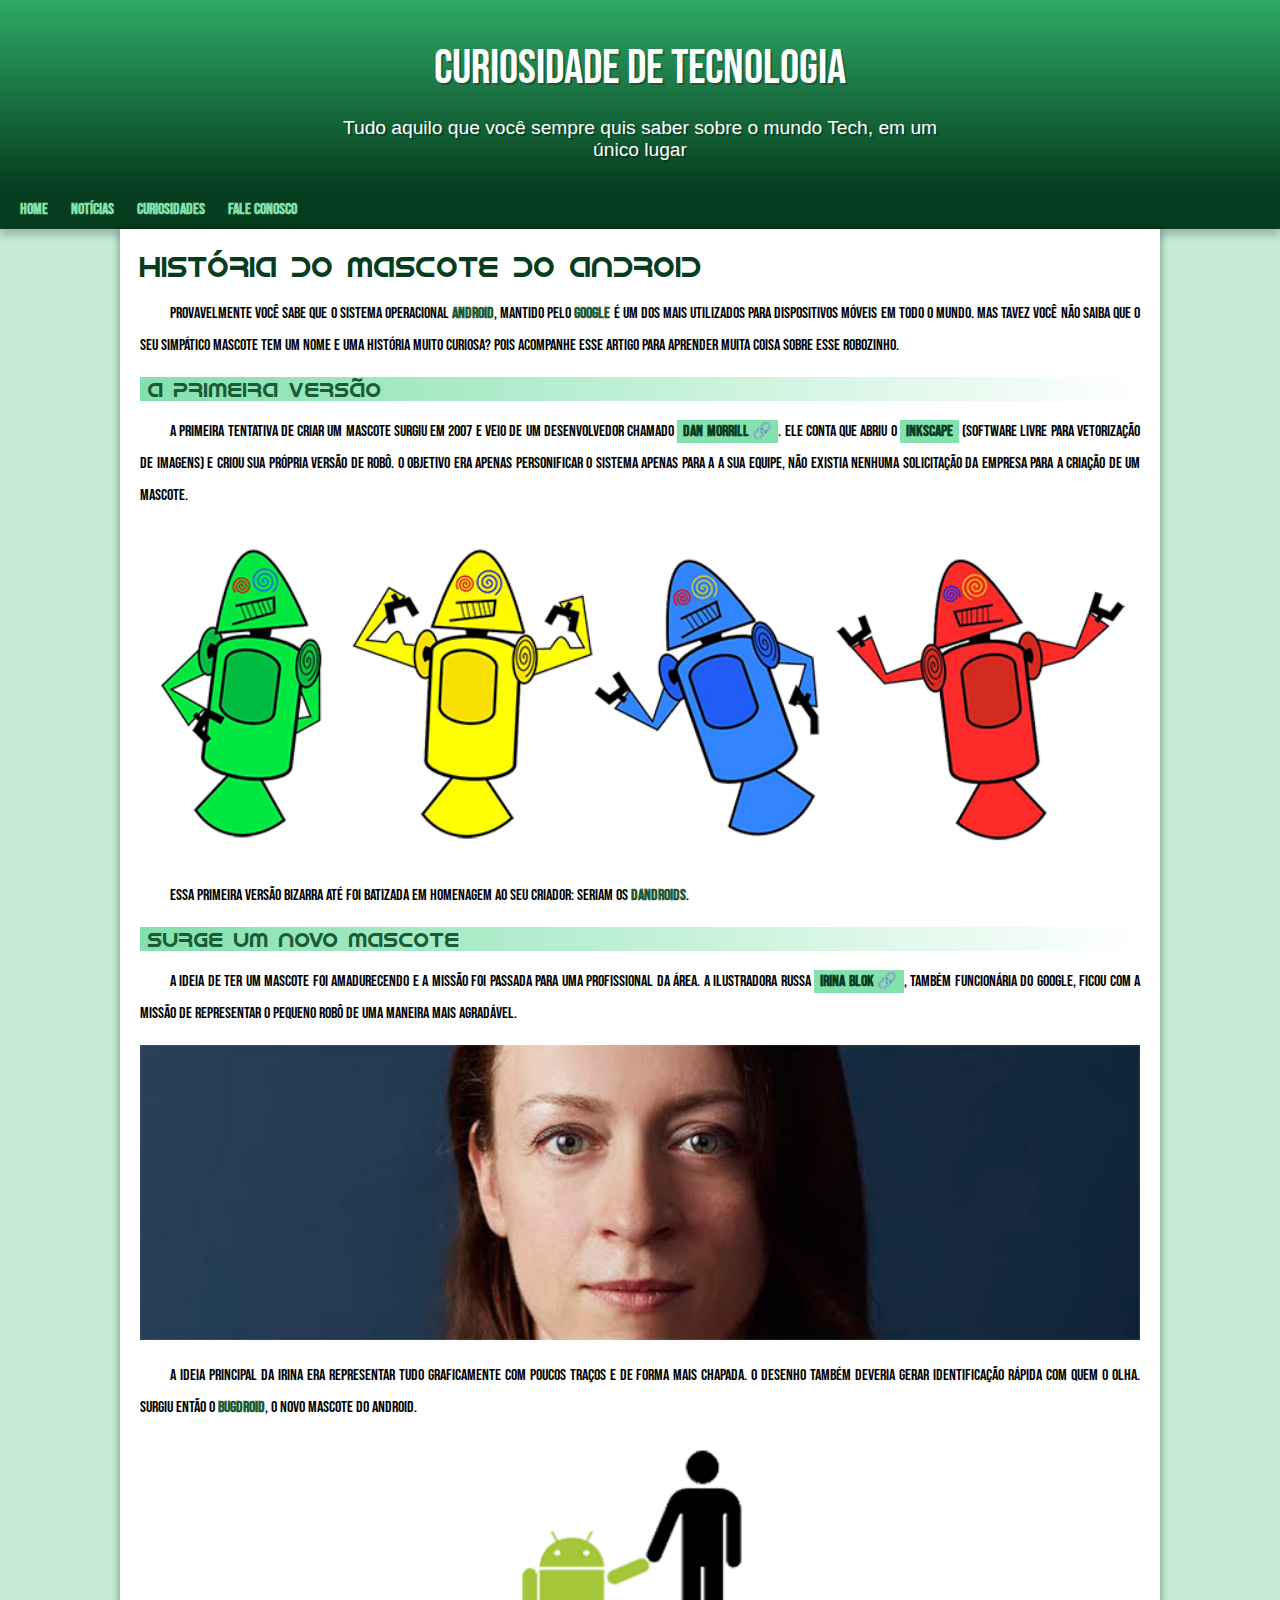
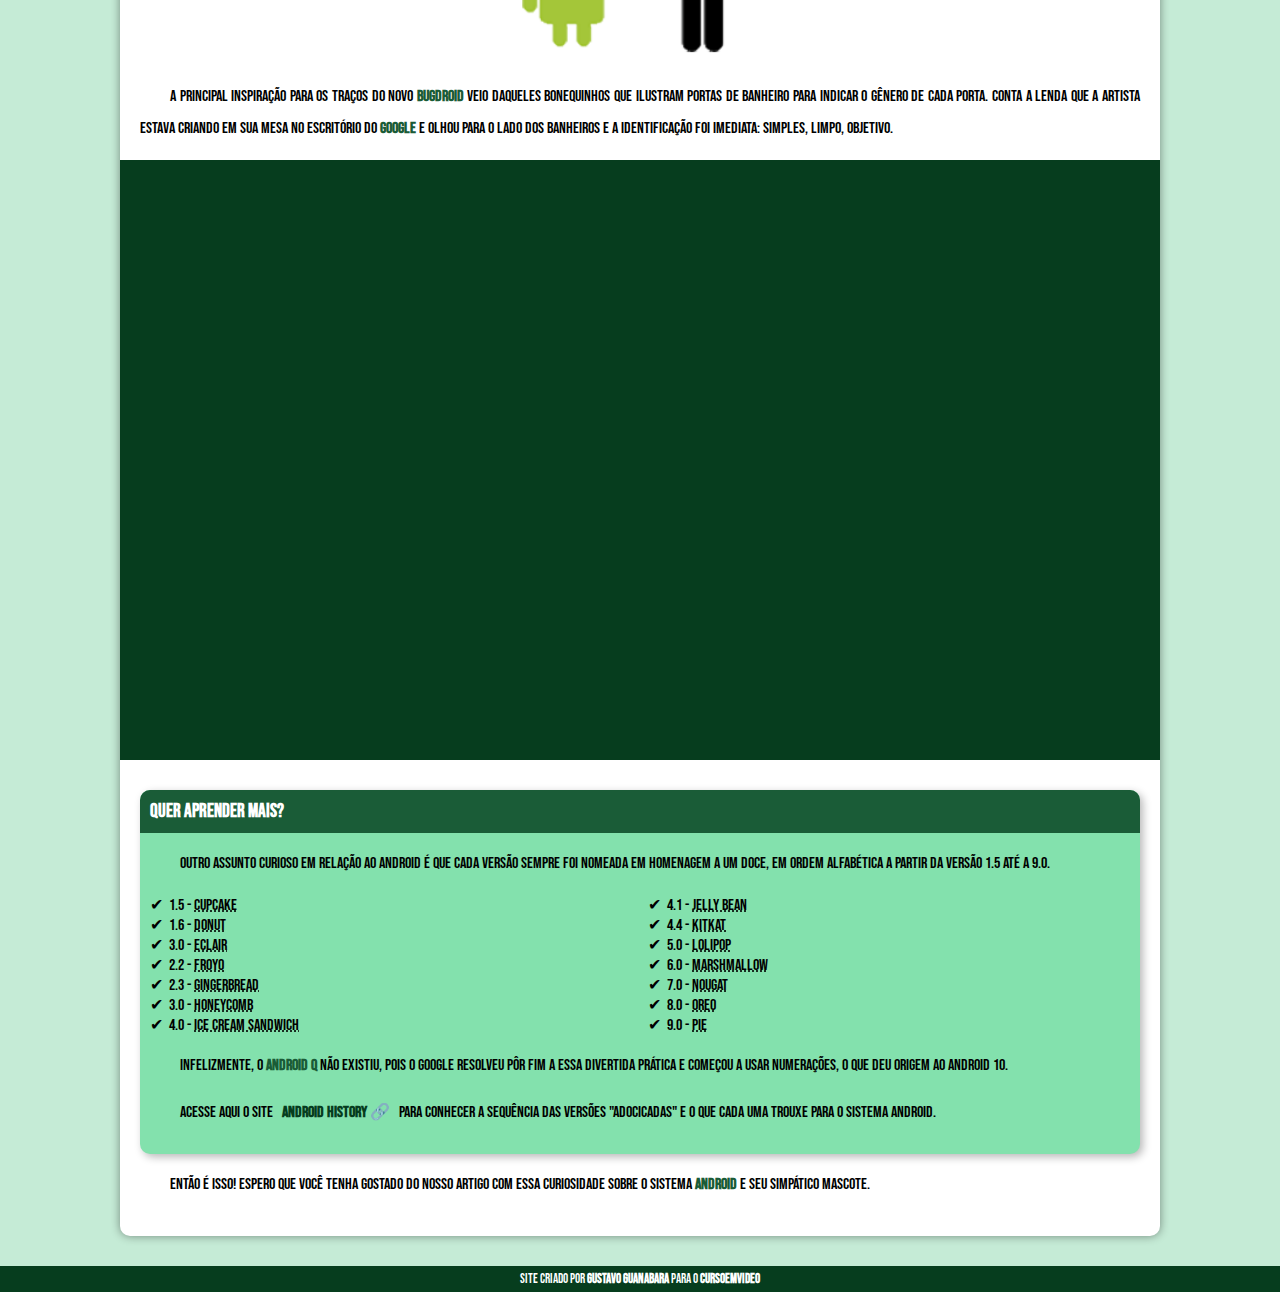
==== index.html @ b3fec308 "mudança no nome do index" ====
<!DOCTYPE html>
<html lang="pt-br">
<head>
    <meta charset="UTF-8">
    <meta name="viewport" content="width=device-width, initial-scale=1.0">
    <title>Como surgiu o mascote do Android</title>
    <link rel="shortcut icon" href="imagens/favicon.ico" type="image/x-icon">
    <link rel="stylesheet" href="estilo/style.css">
</head>
<body>
    <header>
        <h1>Curiosidade de Tecnologia</h1>
        <p>Tudo aquilo que você sempre quis saber sobre o mundo Tech, em um único lugar</p>
    </header>
    <nav>
        <a href="#">Home</a>
        <a href="#">Notícias</a>
        <a href="#">Curiosidades</a>
        <a href="#">Fale Conosco</a>
    </nav>
    <main>
        <article>
            <h1>História do Mascote do Android</h1>

            <p>Provavelmente você sabe que o sistema operacional <strong>Android</strong>, mantido pelo <strong>Google</strong> é um dos mais utilizados para dispositivos móveis em todo o mundo. Mas tavez você não saiba que o seu simpático mascote tem um nome e uma história muito curiosa? Pois acompanhe esse artigo para aprender muita coisa sobre esse robozinho.</p>

            <h2>A primeira versão</h2>

            <p>A primeira tentativa de criar um mascote surgiu em 2007 e veio de um desenvolvedor chamado <a href="https://androidcommunity.com/dan-morrill-shows-us-the-android-mascot-that-almost-was-20130103/" target="_blank" class="externo">Dan Morrill</a>. Ele conta que abriu o <a href="https://inkscape.org/pt-br/" target="_blank">Inkscape</a> (software livre para vetorização de imagens) e criou sua própria versão de robô. O objetivo era apenas personificar o sistema apenas para a a sua equipe, não existia nenhuma solicitação da empresa para a criação de um mascote.</p>

            <picture>
                <source media="(max-width: 670px)" srcset="imagens/dan-droids-pq.png">
                <img src="imagens/dan-droids.png" alt="Primeiro mascote do Android">
            </picture>

            <p>Essa primeira versão bizarra até foi batizada em homenagem ao seu criador: seriam os <strong>Dandroids</strong>.</p>

            <h2>Surge um novo mascote</h2>

            <p>A ideia de ter um mascote foi amadurecendo e a missão foi passada para uma profissional da área. A ilustradora Russa <a href="https://www.irinablok.com" target="_blank" class="externo">Irina Blok</a>, também funcionária do Google, ficou com a missão de representar o pequeno robô de uma maneira mais agradável.</p>

            <picture>
                <source media="(max-width: 670px)" srcset="imagens/irina-blok-pq.jpg">
                <img src="imagens/irina-blok.jpg" alt="Irina Blok, criadora do Bugdroid">
            </picture>

            <p>A ideia principal da Irina era representar tudo graficamente com poucos traços e de forma mais chapada. O desenho também deveria gerar identificação rápida com quem o olha. Surgiu então o <strong>Bugdroid</strong>, o novo mascote do Android.</p>

            <img src="imagens/bugdroid.png" class="pequena" alt="Bugdroid">

            <p>A principal inspiração para os traços do novo <strong>Bugdroid</strong> veio daqueles bonequinhos que ilustram portas de banheiro para indicar o gênero de cada porta. Conta a lenda que a artista estava criando em sua mesa no escritório do <strong>Google</strong> e olhou para o lado dos banheiros e a identificação foi imediata: simples, limpo, objetivo.</p>

            <div class="video">
                <iframe width="560" height="315" src="https://www.youtube.com/embed/l2UDgpLz20M?si=WGHAYegXKEA6zTo1" title="YouTube video player" frameborder="0" allow="accelerometer; autoplay; clipboard-write; encrypted-media; gyroscope; picture-in-picture; web-share" allowfullscreen></iframe></div>
            
            <aside>
                <h3>Quer aprender mais?</h3>

                <p>Outro assunto curioso em relação ao Android é que cada versão sempre foi nomeada em homenagem a um doce, em ordem alfabética a partir da versão 1.5 até a 9.0.</p>

                <ul>
                    <li>1.5 - <abbr title="Bolo de Copo">Cupcake</abbr></li>
                    <li>1.6 - <abbr title="Rosquina">Donut</abbr></li>
                    <li>3.0 - <abbr title="Bomba">Eclair</abbr></li>
                    <li>2.2 - <abbr title="Iogurte Congelado">Froyo</abbr></li>
                    <li>2.3 - <abbr title="Biscoito de Gengibre">Gingerbread</abbr></li>
                    <li>3.0 - <abbr title="Favo de Mel">Honeycomb</abbr></li>
                    <li>4.0 - <abbr title="Sanduíche de Sorvete">Ice Cream Sandwich</abbr></li>
                    <li>4.1 - <abbr title="Jujuba">Jelly Bean</abbr></li>
                    <li>4.4 - <abbr title="Kitkat">KitKat</abbr></li>
                    <li>5.0 - <abbr title="Pirulito">Lolipop</abbr></li>
                    <li>6.0 - <abbr title="Marshmallow">Marshmallow</abbr></li>
                    <li>7.0 - <abbr title="Torrone">Nougat</abbr></li>
                    <li>8.0 - <abbr title="Oreo">Oreo</abbr></li>
                    <li>9.0 - <abbr title="Torta">Pie</abbr></li>
                </ul>

                <p>Infelizmente, o <strong>Android Q</strong> não existiu, pois o Google resolveu pôr fim a essa divertida prática e começou a usar numerações, o que deu origem ao Android 10.</p>
                
                <p>Acesse aqui o site <a href="https://www.android.com/intl/en_uk/history/#/donut" target="_blank" class="externo">Android History</a> para conhecer a sequência das versões "adocicadas" e o que cada uma trouxe para o sistema Android.</p>
            </aside>

            <p>Então é isso! Espero que você tenha gostado do nosso artigo com essa curiosidade sobre o sistema <strong>Android</strong> e seu simpático mascote.</p>
        </article>
    </main>
    <footer>
        <p>Site criado por <a href="https://gustavoguanabara.github.io" target="_blank">Gustavo Guanabara</a> para o <a href="https://www.youtube.com/cursoemvideo" target="_blank">CursoemVideo</a></p>
    </footer>
</body>
</html>
---- estilo/style.css ----
@charset "UTF-8";

@import url('https://fonts.googleapis.com/css2?family=Bebas+Neue&family=Fredericka+the+Great&display=swap');

@font-face {
    font-family: 'Android';
    src: url('../fontes/idroid.otf') format('opentype');
    font-weight: normal;
}

:root {
    --cor0: #c5ebd6;
    --cor1: #83e1ad;
    --cor2: #3ddc84;
    --cor3: #2fa866;
    --cor4: #1a5c37;
    --cor5: #063d1e;

    --fonte-padrao: Arial, Verdana, Helvetica, sans-serif;
    --fonte-destaque: 'Bebas Neue', sans-serif;
    --fonte-android: 'Android', cursive;
}

* {
    margin: 0px;
    padding: 0px;
}

body {
    background-color: var(--cor0);
    font-family: var(--fonte-destaque);
}

a.externo::after {
    content: '\00A0\1F517';
}

header {
    background-image: linear-gradient(to bottom, var(--cor3), var(--cor5));
    min-height: 150px;
    text-align: center;
    padding-top: 40px;
}

header > h1 {
    color: white;
    font-family: var(--fonte-destaque);
    font-size: 3em;
    font-weight: normal;
    margin-bottom: 20px;
    text-shadow: 2px 2px 0px rgba(0, 0, 0, 0.267);
}

header > p {
    font-family: var(--fonte-padrao);
    font-size: 1.2em;
    color: white;
    max-width: 600px;
    padding-right: 10px;
    padding-left: 10px;
    margin: auto;
    margin-bottom: 30px;
    text-shadow: 2px 2px 0px rgba(0, 0, 0, 0.315);
}

nav {
    background-color: var(--cor5);
    padding: 10px;
    box-shadow: 0px 7px 7px rgba(0, 0, 0, 0.192);
}

nav a {
    color: var(--cor1);
    padding: 10px;
    border-radius: 5px;
    text-decoration: none;
    font-weight: bold;
    transition-duration: .5s;
}

nav > a:hover {
    background-color: var(--cor3);
    color: var(--cor5);
}

main {

    min-width: 300px;
    max-width: 1000px;
    margin: auto;
    margin-bottom: 30px;
    padding: 20px;
    background-color: white;
    box-shadow: 0px 0px 10px rgba(0, 0, 0, 0.418);
    border-bottom-left-radius: 10px;
    border-bottom-right-radius: 10px;
}

main h1 {
    color: var(--cor5);
    font-family: var(--fonte-android);
    font-weight: normal;
    font-size: 1.8em;
}

main h2 {
    font-family: var(--fonte-android);
    color: var(--cor4);
    font-size: 1.3em;
    font-weight: normal;
    background-image: linear-gradient(to right, var(--cor1), transparent);
    text-indent: 8px;
}

main p {
    margin: 15px 0px;
    text-align: justify;
    text-indent: 30px;
    font-size: 1em;
    line-height: 2em;
}

main strong {
    color: var(--cor4);
    font-weight: bolder;
}

main a {
    text-decoration: none;
    font-weight: bold;
    color: var(--cor5);
    background-color: var(--cor1);
    padding: 2px 6px;
}

main a:hover {
    text-decoration: underline;
    color: var(--cor4);
}

main img {
    width: 100%;
}

main img.pequena {
    max-width: 350px;
    display: block;
    margin: auto;
}

div.video {
    background-color: var(--cor5);
    margin: 0px -20px 30px -20px;
    padding: 20px;
    padding-bottom: 58%;
    position: relative;
}

div.video > iframe {
    position: absolute;
    top: 5%;
    left: 5%;
    width: 90%;
    height: 90%;
}

aside {
    background-color: var(--cor1);
    padding: 10px;
    border-radius: 10px;
    box-shadow: 3px 3px 8px rgba(0, 0, 0, 0.281);
}

aside > h3 {
    background-color: var(--cor4);
    color: white;
    padding: 10px;
    margin: -10px -10px 0px -10px;
    border-radius: 10px 10px 0px 0px;
}

aside > ul {
    list-style-type: '\2714\00A0\00A0';
    list-style-position: inside;
    columns: 2;
}

footer {
    background-color: var(--cor5);
    color: white;
    text-align: center;
    font-size: 0.8em;
    padding: 5px
}

footer a {
    color: white;
    font-weight: bolder;
    text-decoration: none;
}

footer a:hover {
    text-decoration: underline;
    color: var(--cor1);
}
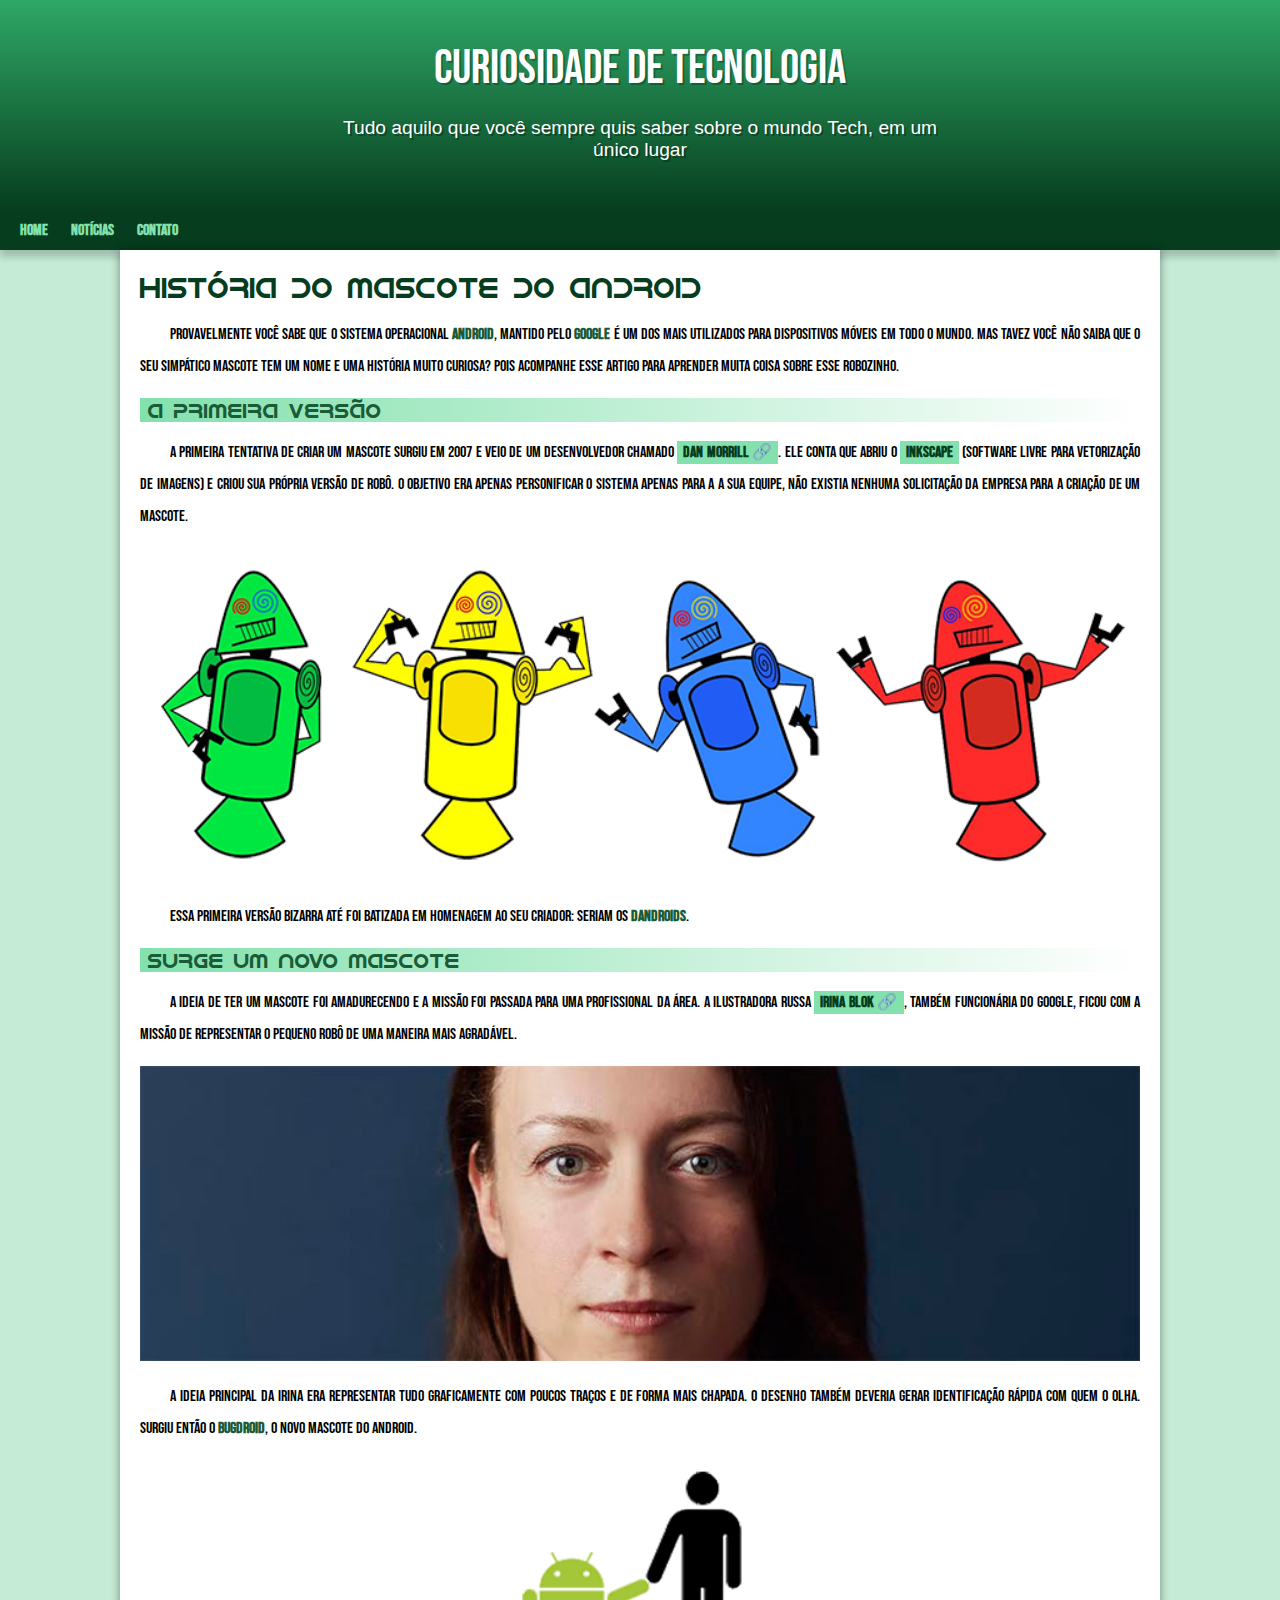
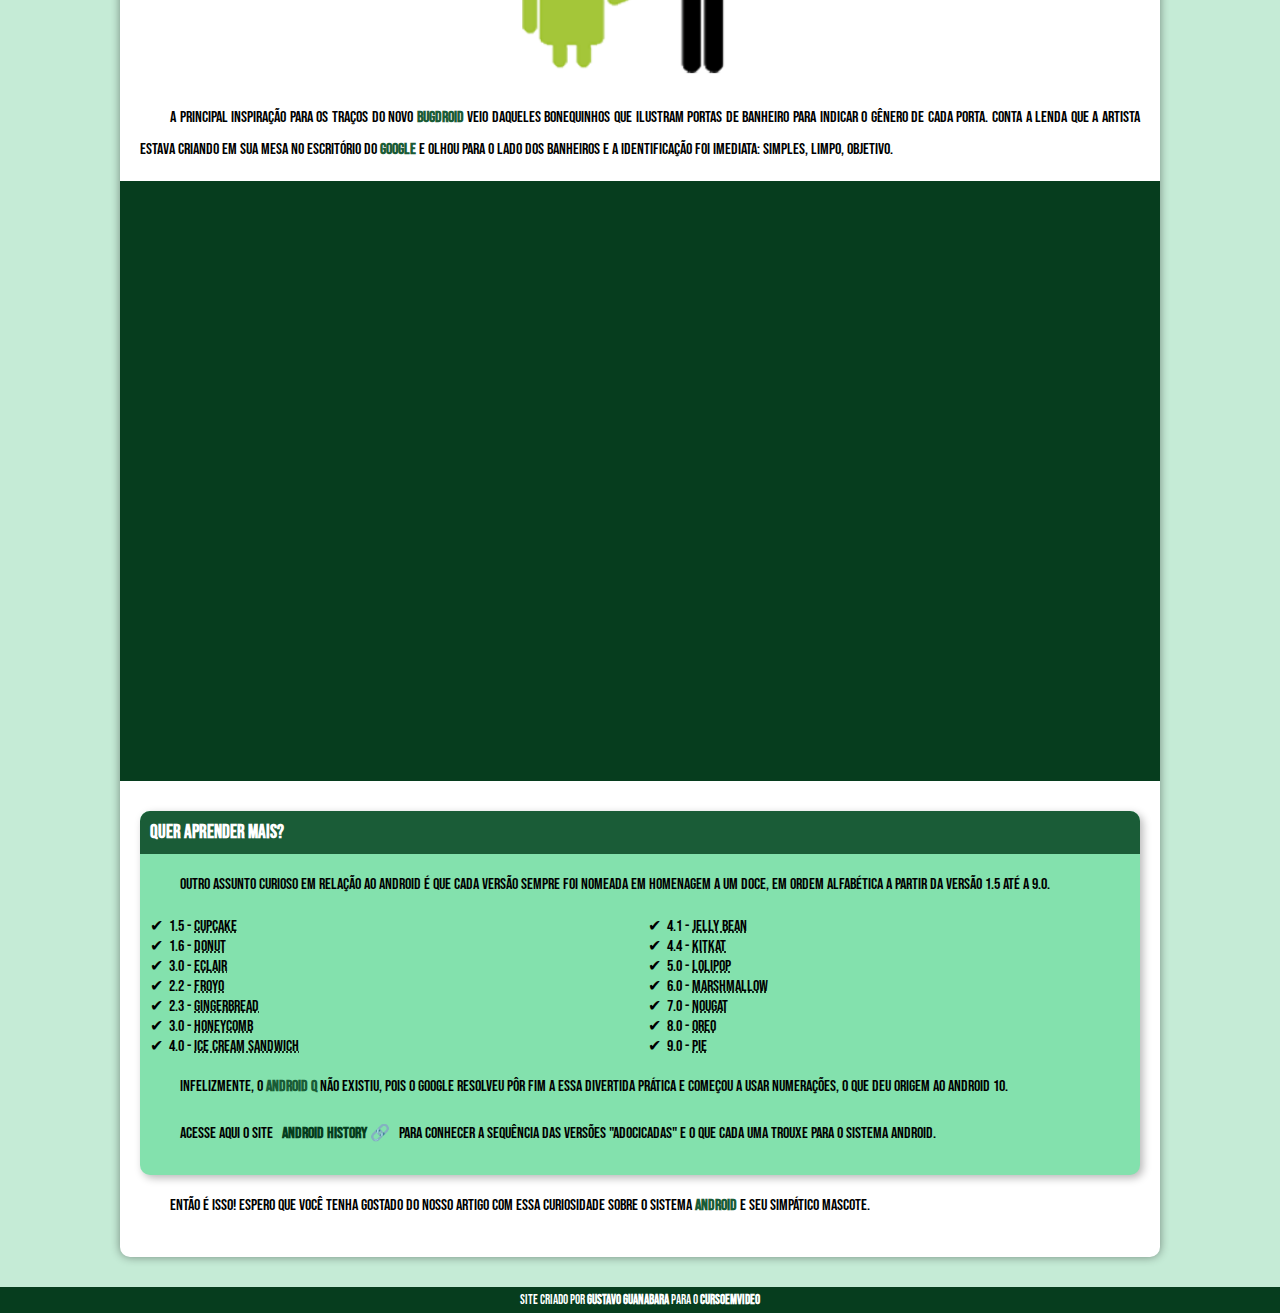
==== commit ecf0772e: "problema de padding corrigido" ====
--- a/index.html
+++ b/index.html
@@ -15,8 +15,7 @@
     <nav>
         <a href="#">Home</a>
         <a href="#">Notícias</a>
-        <a href="#">Curiosidades</a>
-        <a href="#">Fale Conosco</a>
+        <a href="#">Contato</a>
     </nav>
     <main>
         <article>
--- a/estilo/style.css
+++ b/estilo/style.css
@@ -59,7 +59,7 @@
     padding-right: 10px;
     padding-left: 10px;
     margin: auto;
-    margin-bottom: 30px;
+    padding-bottom: 50px;
     text-shadow: 2px 2px 0px rgba(0, 0, 0, 0.315);
 }
 
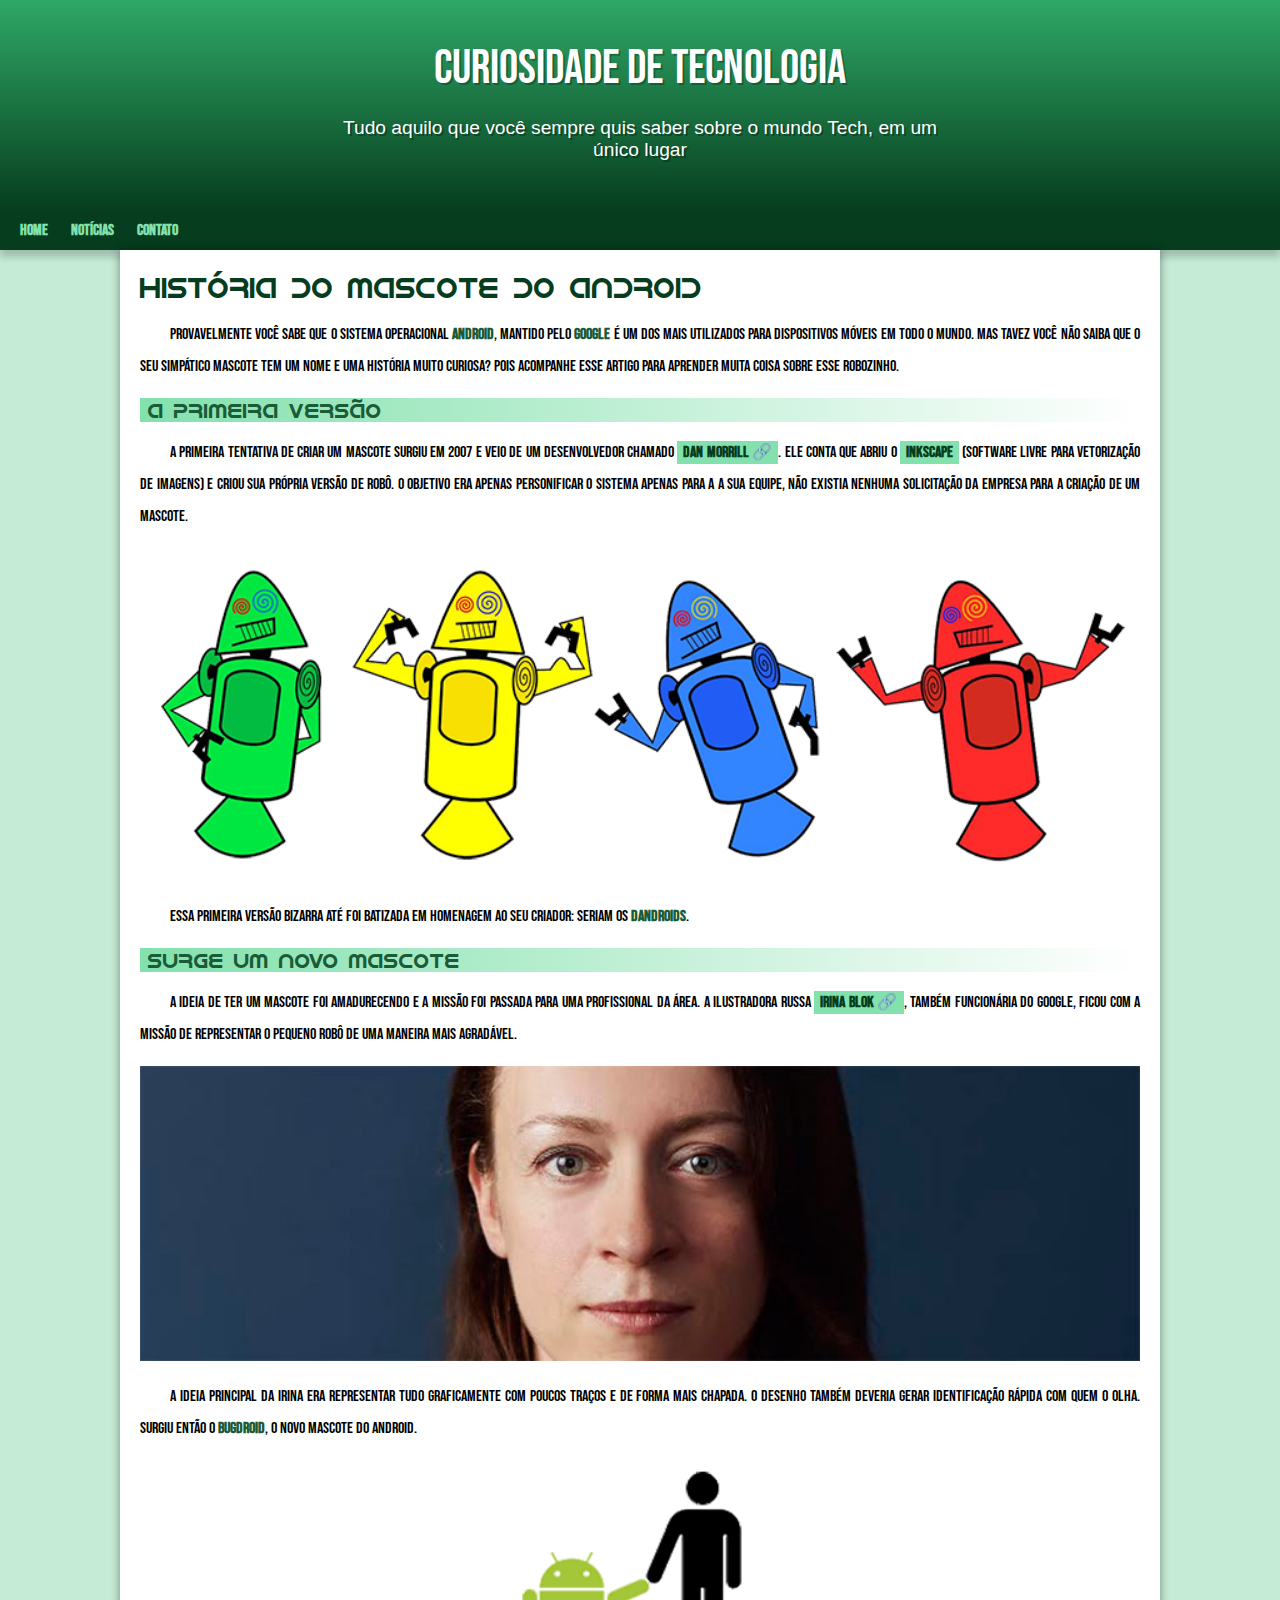
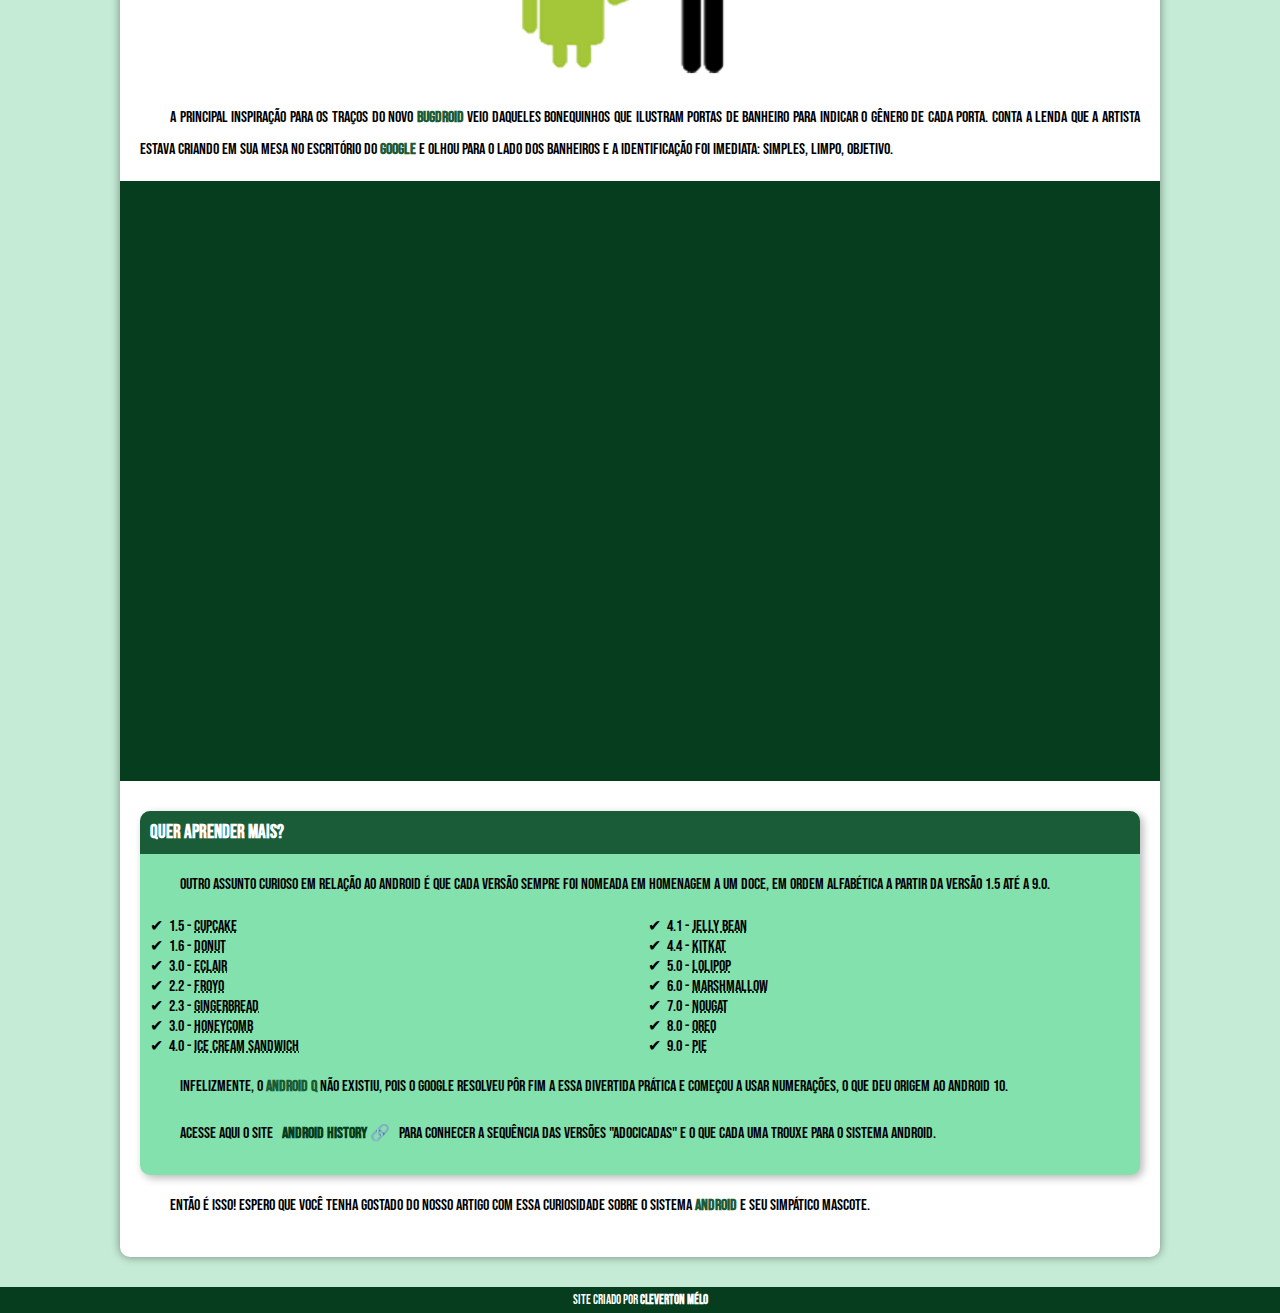
==== commit 7b762a47: "atualização no footer" ====
--- a/index.html
+++ b/index.html
@@ -83,7 +83,7 @@
         </article>
     </main>
     <footer>
-        <p>Site criado por <a href="https://gustavoguanabara.github.io" target="_blank">Gustavo Guanabara</a> para o <a href="https://www.youtube.com/cursoemvideo" target="_blank">CursoemVideo</a></p>
+        <p>Site Criado por <strong>Cleverton Mélo</strong></p>
     </footer>
 </body>
 </html>